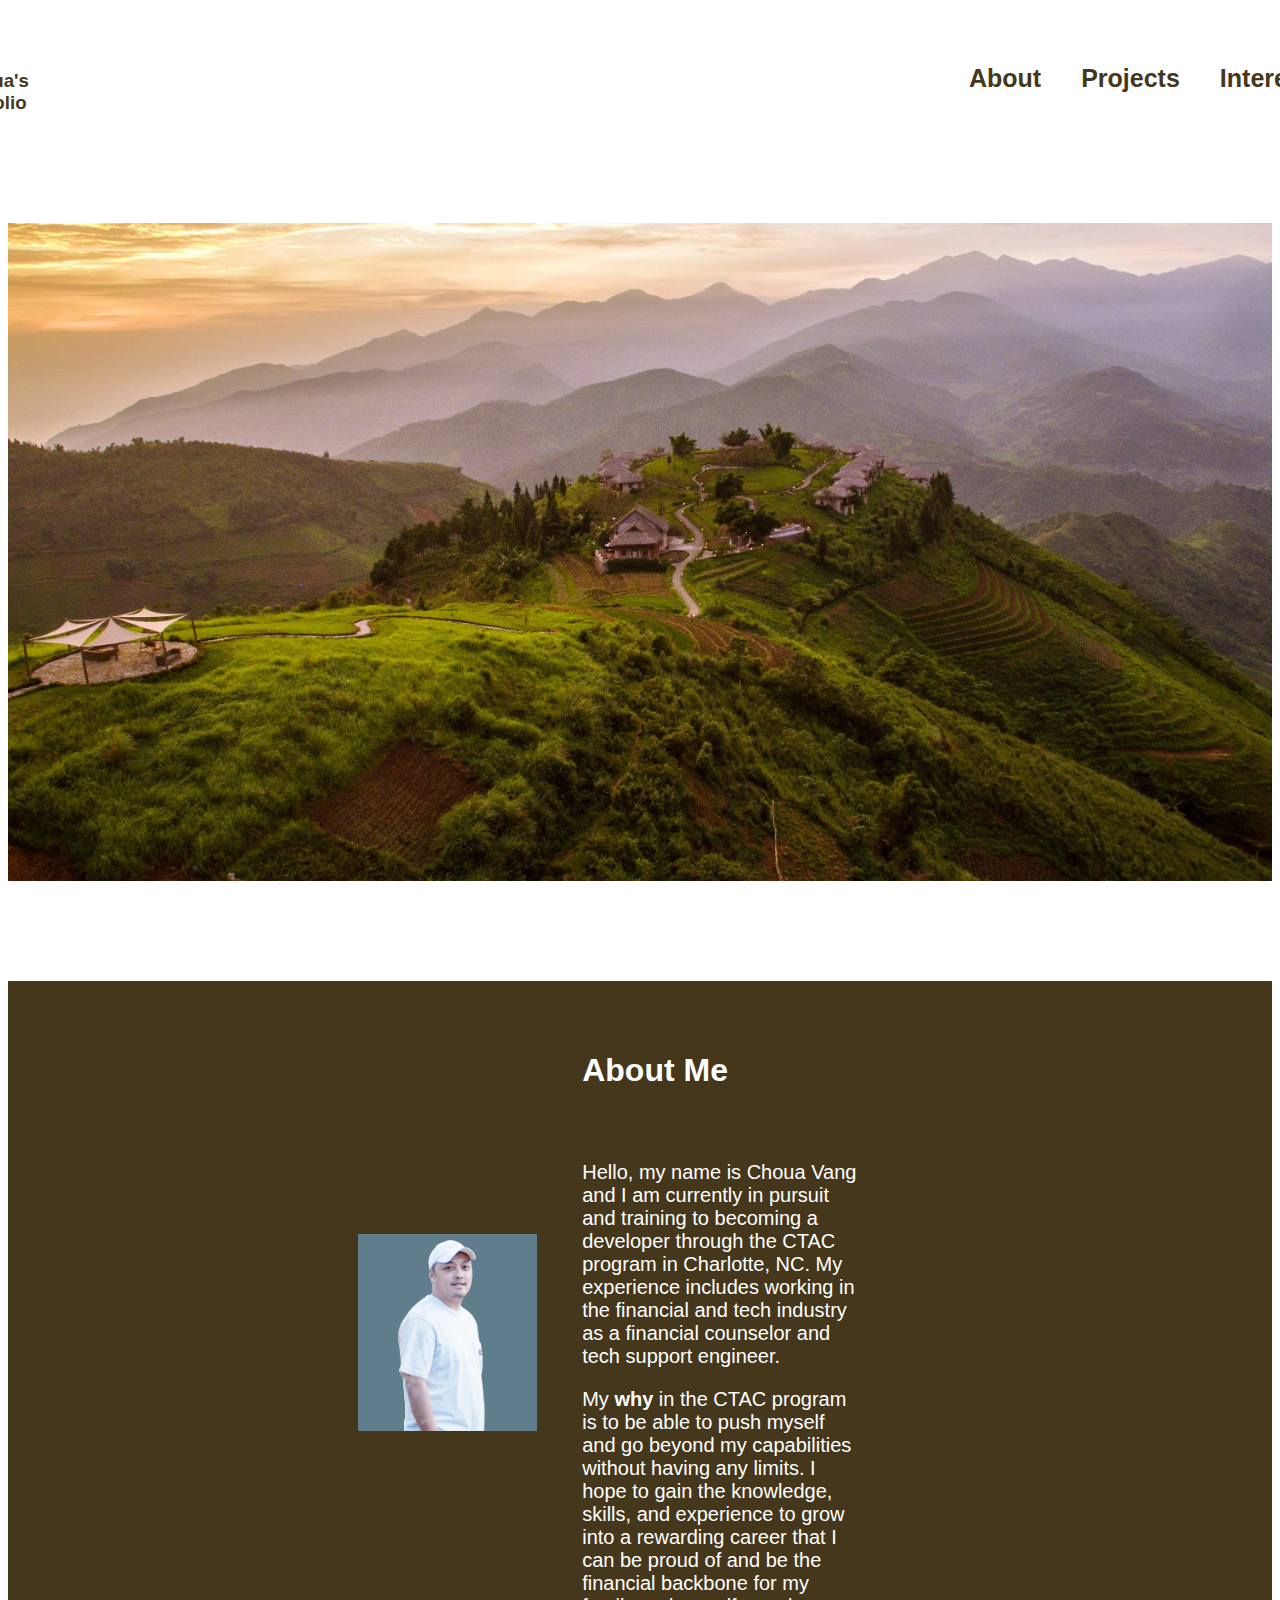
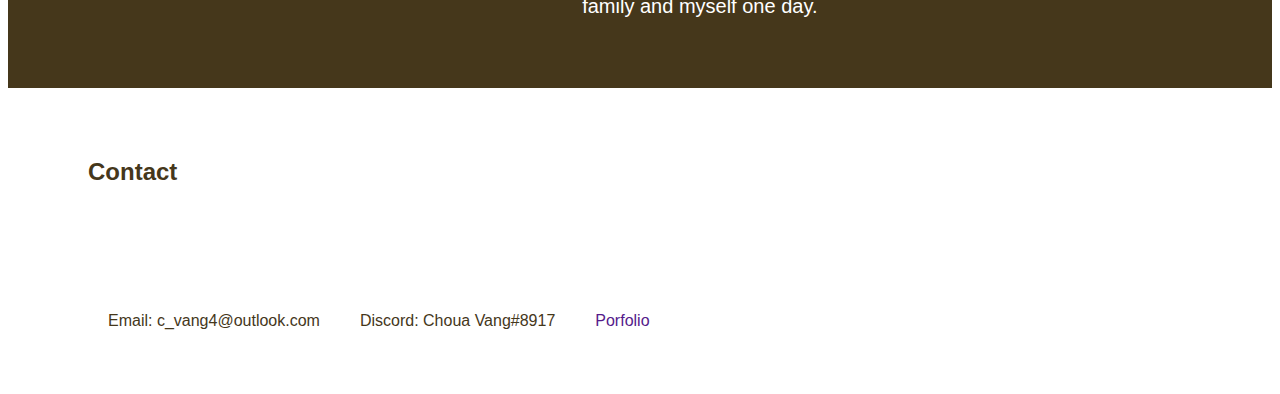
==== index.html @ 27b37537 "loading project" ====
<!DOCTYPE html>
<html lang="en">
<head>
    <meta charset="UTF-8">
    <meta http-equiv="X-UA-Compatible" content="IE=edge">
    <meta name="viewport" content="width=device-width, initial-scale=1.0">

    <!-- CSS only -->
<link href="https://cdn.jsdelivr.net/npm/bootstrap@5.1.3/dist/css/bootstrap.min.css" rel="stylesheet" integrity="sha384-1BmE4kWBq78iYhFldvKuhfTAU6auU8tT94WrHftjDbrCEXSU1oBoqyl2QvZ6jIW3" crossorigin="anonymous">

    <title>Choua Vang's Portfolio</title>
    <link rel="stylesheet" href="styles.css">

</head>
<body>

    <div>
      <nav class="porfolioheader tops">
        <h3 class="header">Choua's Porfolio</h3>
        <ul class="nav">
          <li><a class="link-primary" href="index.html">About</a></li>
          <li><a class="link-primary" href="projects.html">Projects</a></li>
          <li><a class="link-primary"href="interests.html">Interests</a></li>
        </ul>
      </nav>
    </div>

    <div class="container">
      <img src="Sapa-Valley-2.jpg" alt="Picture of Valley" class="valley">
      <div class="overlay">
        <div class="text">"The man who moves a mountain begins by carrying away small stones." —Confucius</div>
      </div>
    </div>
  
    <div class="aboutmebackground">
      <div>
        <img src="pictureofme2.jpg" alt="Picture of me" class="leftpicture">
      </div>
      <div>
        <h1 class="aboutmeheader tops">About Me</h1>
        <p class="paragraph">Hello, my name is Choua Vang and I am currently in pursuit and training to becoming a developer through the CTAC program in Charlotte, NC. My experience includes working in the financial and tech industry as a financial counselor and tech support engineer.</p>
        <p class="paragraph">My <strong>why</strong> in the CTAC program is to be able to push myself and go beyond my capabilities without having any limits. I hope to gain the knowledge, skills, and experience to grow into a rewarding career that I can be proud of and be the financial backbone for my family and myself one day. </p>
      </div>
    </div>

    <h2 class="pageheader contact tops">Contact</h2>

    <div>
      <nav class="contactinfo">
        <ul class="nav">
          <li class="listcolor">Email: c_vang4@outlook.com</li>
          <li class="listcolor">Discord: Choua Vang#8917</li>
          <li class="listcolor"><a href="" style="text-decoration: none">Porfolio</a></li>
        </ul>
      </nav>
    </div>


</body>
</html>
---- styles.css ----
body {
    background-color: white;
}

.tops {
    font-family: Helvetica;
}

.nav {
    display: flex;
    flex-direction: row;
    gap: 40px;
    list-style-type: none;
    justify-content: flex-start;
}

.link-primary {
    font-size: 25px;
    color: #45371B;
    text-decoration: none;
    font-weight: bold;
}

.linksprojects {
    padding: 100px;
}

.sources {
    padding: 200px;
    text-align: center;
    background-color: #45371B;
    color:white;
}

.aboutmebackground {
    background-color: #45371B;
    display: flex;
    align-items: center;
    margin-top: 100px;
    padding-top: 50px;
    padding-bottom: 50px;
    padding-left: 350px;
    padding-right: 350px;
}

.contact {
    padding-top: 50px;
    padding-bottom: 100px;
    padding-left: 100px;
    color:#45371B;
}

.listcolor{
    color: #45371B;
    font-family: Arial, Helvetica, sans-serif
}

.header {
    color: #45371B;
    padding-bottom: 50px;
    }

.aboutmeheader {    
    color: white;
    padding-bottom: 50px;
}

.pageheader {
    color: #45371B;
    padding-left: 80px;
    padding-bottom: 50px;
    }

/* Homepage paragraph only */
.paragraph {
    font-size: 20px;
    color: white;
    font-family: Arial, Helvetica, sans-serif;
    padding-right: 60px;
}

.paragraphfont
    {
    font-size: 20px;
    color: #45371B;
    font-family: Arial, Helvetica, sans-serif;
}

.valley {
    display: block;
    width: 100%;
    height: auto;
}

.github {
    display: flex;
    flex-direction: row;
    justify-content: center;
    gap: 700px;
    padding-top: 50px;
}

.box-shadow {
    box-shadow: 10px 10px 5px 5px #45371B
}

.logo {
    width: 30px;
    height: 30px;
}

.row {
    padding-top: 50px;
}

.gitlist {
    padding-top: 100px;
}

.porfolioheader {
    display: flex;
    justify-content: center;
    align-items: baseline;
    gap: 900px;
    padding-top: 40px;
    padding-bottom: 40px;
}

.contactinfo {
    display: flex;
    justify-content: flex-start;
    align-items: baseline;
    gap: 900px;
    padding-top: 40px;
    padding-bottom: 40px;
    padding-left: 60px;;
}

.interestspage {
    display: flex;
    flex-direction: column;
    align-items: center;
}

.interests {
    background-color: #45371B;
    display: flex;
    flex-direction: row;
    align-items: center;
    justify-content: space-between;
    padding-left: 100px;
    padding-top: 50px;
    padding-bottom: 50px;
}

.interests2 {
    display: flex;
    flex-direction: row;
    align-items: center;
}

.interestsections {
    display: flex;
    align-items: row;
    justify-content: space-evenly;
    padding-bottom: 100px;
}


.leftpicture {
    max-width: 80%;
}

.leftdescription {
    padding-top: 175px;
    padding-bottom: 175px;
    padding-left: 100px;
}

.rightpicture {
    background-color: #45371B;
    max-width: 55%;
    margin-left: 50px;
}

.rightdescription {
    background-color: #45371B;
    color:white;
    padding-top: 175px;
    padding-bottom: 175px;
    padding-right: 100px;
}

.rightdescription2 {
    color:white;
    padding-top: 175px;
    padding-bottom: 175px;
    /* padding-left: 100px; */
    margin-left: 300px;
    padding-right: 100px;
}

.travelpictures {
    display: flex;
    align-items: row;
    justify-content: space-between;
    padding-right: 50px;
    gap: 250px;
}

.travel1 {
    max-width: 350%;
}

.travel2 {
    max-width: 354%;
}


/* Style for Hover Attribute */

.container {
    position: relative;
    max-width: 100%;
    margin: 0;
}

.overlay {
    position:relative;
    top: 0;
    bottom: 0;
    left: 0;
    right: 0;
    height: 30%;
    width: 30%;
    opacity: 0;
    transition: 3s ease;
}

.container:hover .overlay {
    opacity: .75;
}

.text {
    color: white;
    font-size: 20px;
    position: fixed;
    top: 50%;
    left: 60%;
    transform: translate(-50%, -50%);
    -ms-transform: translate(-50%, -50%);
}
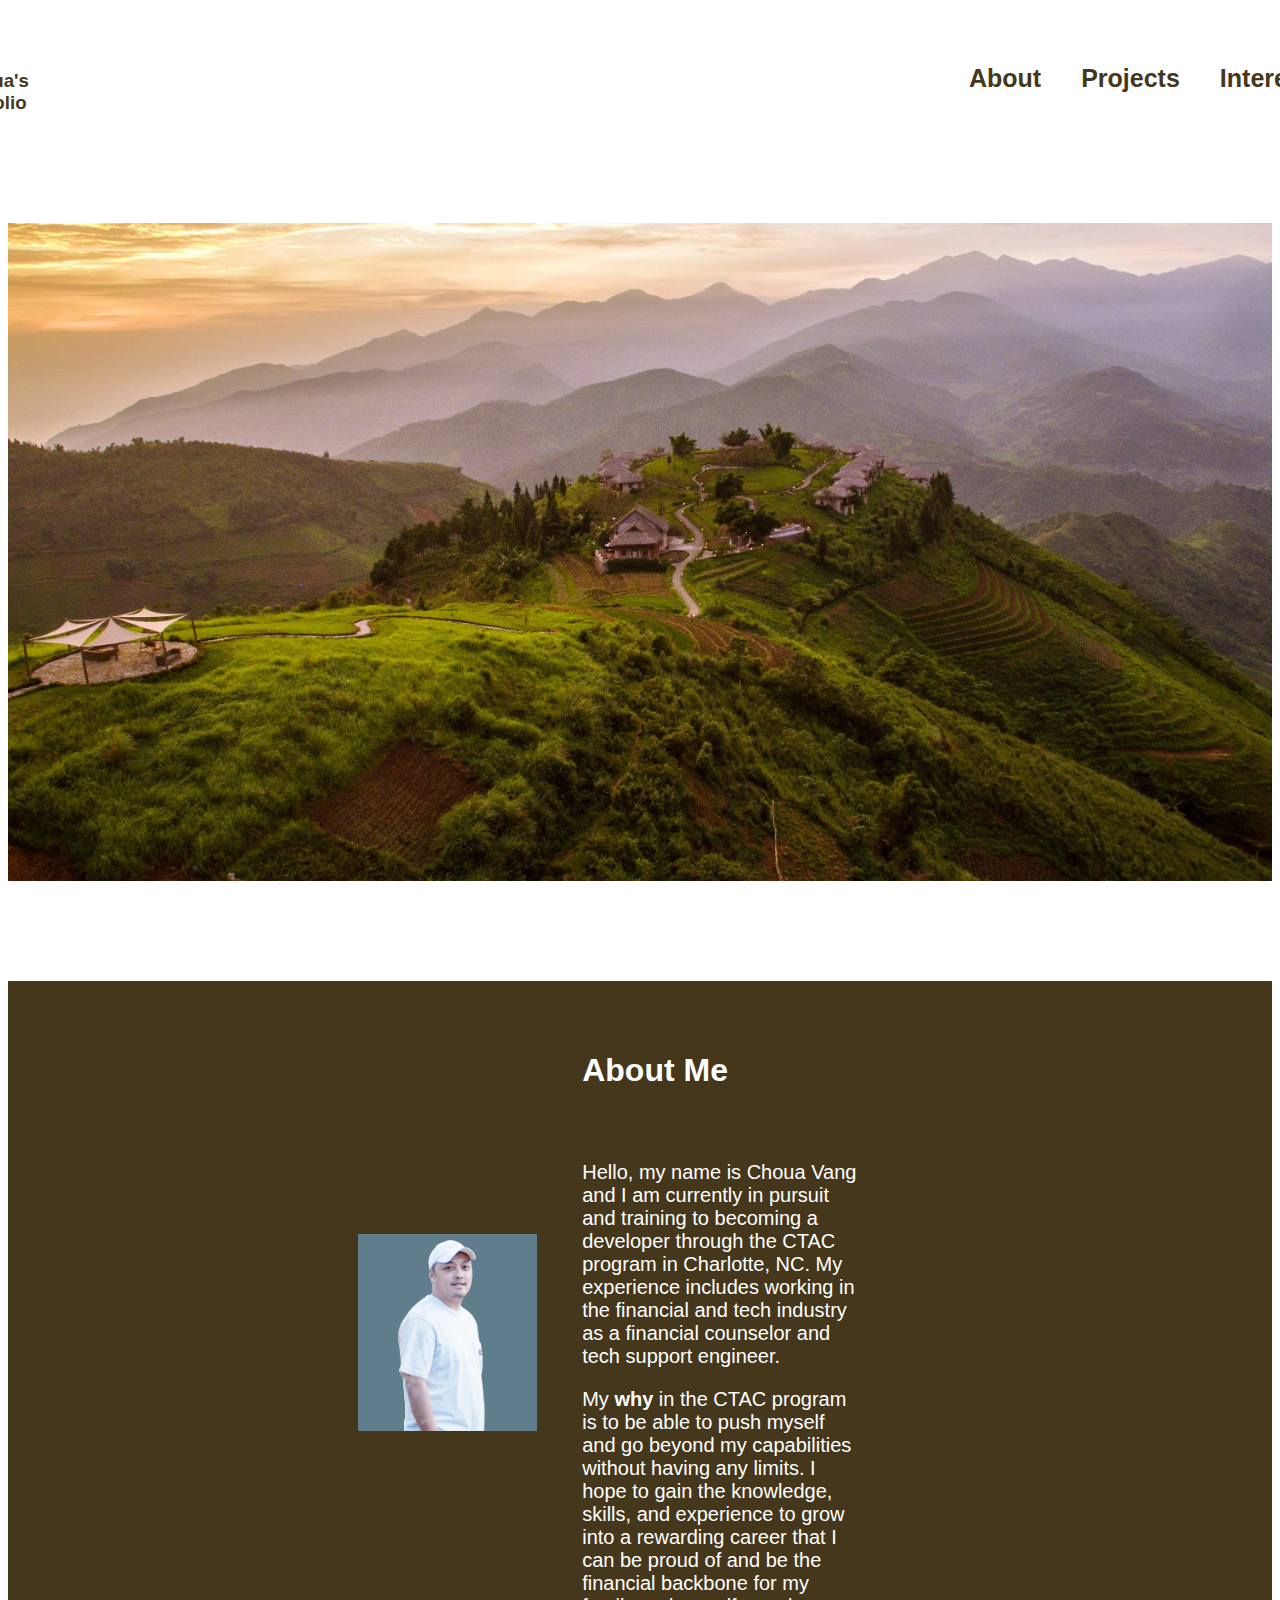
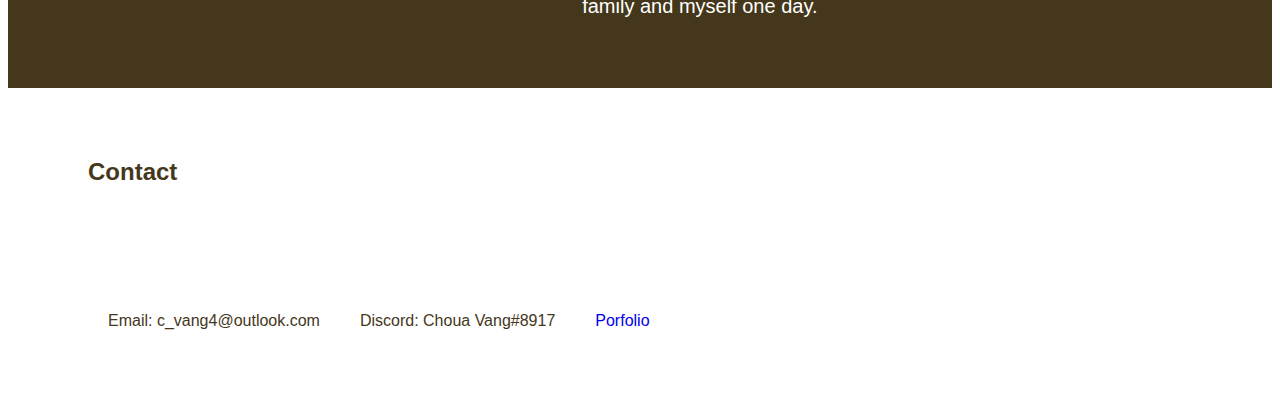
==== commit 79d54266: "added java" ====
--- a/index.html
+++ b/index.html
@@ -50,11 +50,12 @@
         <ul class="nav">
           <li class="listcolor">Email: c_vang4@outlook.com</li>
           <li class="listcolor">Discord: Choua Vang#8917</li>
-          <li class="listcolor"><a href="" style="text-decoration: none">Porfolio</a></li>
+          <li class="listcolor"><a href="https://cvang4.github.io/html_and_css_project/" style="text-decoration: none">Porfolio</a></li>
         </ul>
       </nav>
     </div>
 
-
+<!-- JavaScript Bundle with Popper -->
+<script src="https://cdn.jsdelivr.net/npm/bootstrap@5.1.3/dist/js/bootstrap.bundle.min.js" integrity="sha384-ka7Sk0Gln4gmtz2MlQnikT1wXgYsOg+OMhuP+IlRH9sENBO0LRn5q+8nbTov4+1p" crossorigin="anonymous"></script>
 </body>
 </html>